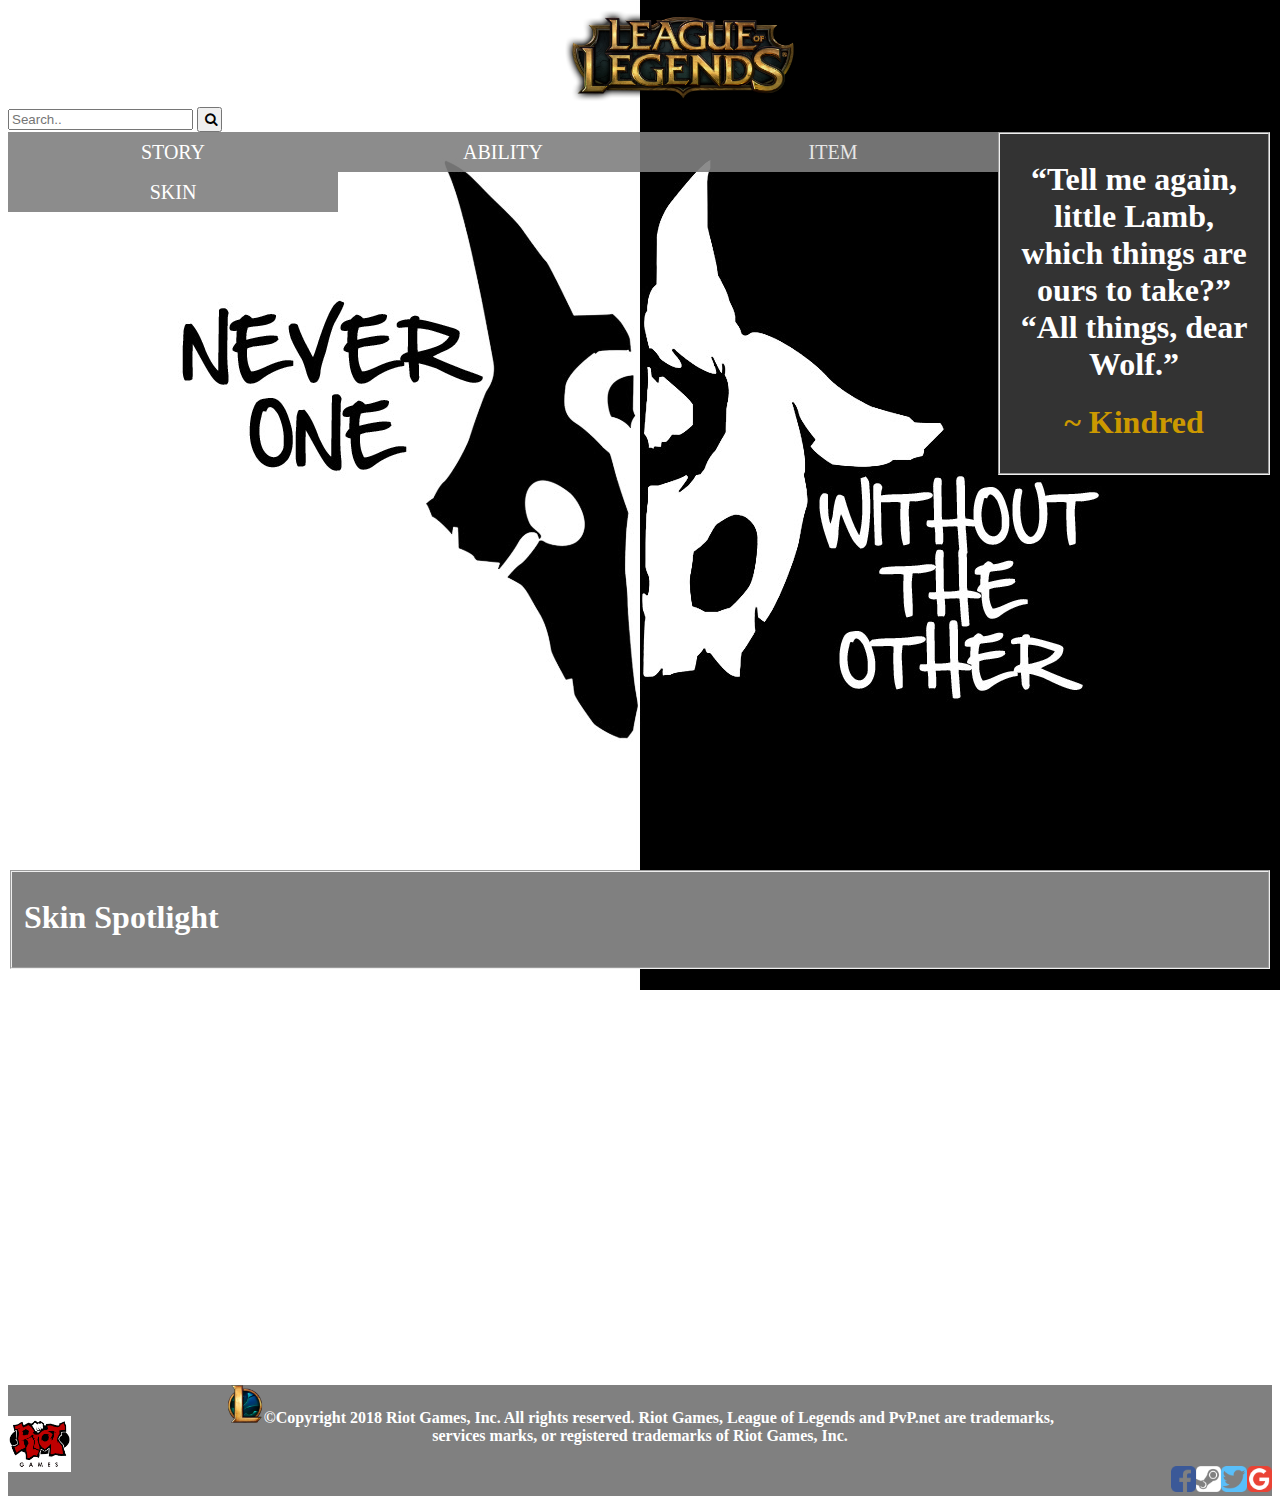
==== web/index.html @ 6430d305 "add file" ====
<!DOCTYPE html>
<html>
<head>
	<title>index</title>
	<link rel="stylesheet" type="text/css" href="styleerm.css">
	<link rel="stylesheet" href="https://cdnjs.cloudflare.com/ajax/libs/font-awesome/4.7.0/css/font-awesome.min.css">

<style>
</style>
</head>
<body>
	<header>
	<a href="index.html">
	<img src="image/lol.png" heigth="150" width="250"></a>
	<input type="text" placeholder="Search.." name="search">
      <button type="submit" style="height: 25px;width:25px">
      	<i class="fa fa-search"></i>
      </button>
	</header>
	<ul>
		<li><a>STORY</a>
			<ul>
				<li><a href="story.html">LEARN MORE</a></li>
			</ul></li>
		<li><a>ABILITY</a>
		<ul>
				<li><a href="ablility.html">Mark of the Kindred</a></li>
				<li><a href="ablility.html">Dance of Arrows</a></li>
				<li><a href="ablility.html">Wolf's Frenzy</a></li>
				<li><a href="ablility.html">Mounting Dread</a></li>
				<li><a href="ablility.html">Lamb's Respite</a></li>
			</ul></li>
		<li><a>ITEM</a>
			<ul>
				<li><a href="item.html">For ADC</a></li>
				<li><a href="item.html">For Jungle</a></li>
				<li><a href="item.html">For Top(Not Recommended)</a></li>
				<li><a href="item.html">For Mid(Not Recommended)</a></li>
				<li><a href="item.html">For Support(Not Recommended)</a></li>
			</ul>
		</li>
		<li><a>SKIN</a>
			<ul>
				<li><a href="https://vignette.wikia.nocookie.net/leagueoflegends/images/a/a6/Kindred_OriginalSkin.jpg/revision/latest?cb=20170615234802">DEFAULT</a></li>
				<li><a href="https://vignette.wikia.nocookie.net/leagueoflegends/images/b/b9/Kindred_ShadowfireSkin.jpg/revision/latest?cb=20170615234824">SHADOWFIRE</a></li>
				<li><a href="https://vignette.wikia.nocookie.net/leagueoflegends/images/8/83/Kindred_SuperGalaxySkin.jpg/revision/latest?cb=20170615234843">SUPER GALAXY</a></li>
			</ul></li>
	</ul>
	<fieldset style="text-align: center; background-color:#333333;">
		<h1>“Tell me again, little Lamb, which things are ours to take?”<br>
			“All things, dear Wolf.”<br></h1>
			<h1 style="color: #cc9900">~ Kindred</h1>
	</fieldset>
	
	<iframe width="500" height="315" src="https://www.youtube.com/embed/h0Pwn7G-eLE" frameborder="0" allow="autoplay; encrypted-media"></iframe>
	<iframe width="500" height="315" src="https://www.youtube.com/embed/wpQRZCoMKGs" frameborder="0" allow="autoplay; encrypted-media"></iframe><br>
	<fieldset style="background-color: grey;"><h1>Skin Spotlight</h1></fieldset>
	<iframe width="500" height="315" src="https://www.youtube.com/embed/PQEwSQSeS44" frameborder="0" allow="autoplay; encrypted-media" allowfullscreen></iframe>
	<iframe width="560" height="315" src="https://www.youtube.com/embed/24TtaTqI8v0" frameborder="0" allow="autoplay; encrypted-media" allowfullscreen></iframe>
	<footer>
		<h4><a href="https://na.leagueoflegends.com/en/"><img src="image/1.png" height="3%" width="3%"></a>&copy;Copyright 2018 Riot Games, Inc. All rights reserved. Riot Games, League of Legends and PvP.net are trademarks, <br>services marks, or registered trademarks of Riot Games, Inc.</h4>
		<div class="contect">
			<a href="http://forums.na.leagueoflegends.com/board/showthread.php?t=106440"><img src="image/google.png"></a>
			<a href="https://twitter.com/leagueoflegends"><img src="image/twitter.png"></a>
			<a href="https://steamcommunity.com/app/20590"><img src="image/steam.png"></a>
			<a href="https://www.facebook.com/leagueoflegends/"><img src="image/facebook.png"></a>
			<div class="riot">
				<a href="https://www.riotgames.com/en"><img src="image/riot.png"></a>
	</footer>
</boday>
</html>
---- web/styleerm.css ----
body{
		background-image: url("background.jpg");
		background-repeat: no-repeat;
		background-attachment: fixed;
		background-position: center;
		color: white;	
}
header img{
	 display: block;
   margin-left: 550px;
   margin-right:550px;
}
button{
	
}
ul{
	margin: 0px;
	padding: 0px;
	list-style: none;

}
ul li{
	float: left;
	width: 330px;
	height: 40px;
	background-color: grey;
	opacity: .9;
	line-height: 40px;
	text-align: center;
	font-size: 20px;
}
ul li a{
	text-decoration: none;
	color: white;
	display: block;
}
ul li a:hover{
	background-color: tomato;
}
ul li ul li{
	display: none;
}
ul li:hover ul li{
	display: block;
}

footer{
	color: white;
	clear:both;
	margin-top: 20px;
	background-color: grey; 
	text-align: center;
	padding-bottom: 30px;
	bottom: 0;
	left: 0;
	right: 0;
}

iframe{
	padding: 3%;
}
.contect img{
	height: 2%;
	width: 2%; 
	float: right;
}
.riot img{
	height: 5%;
	width:5%;
	float: left;
	margin-top:-50px;
}
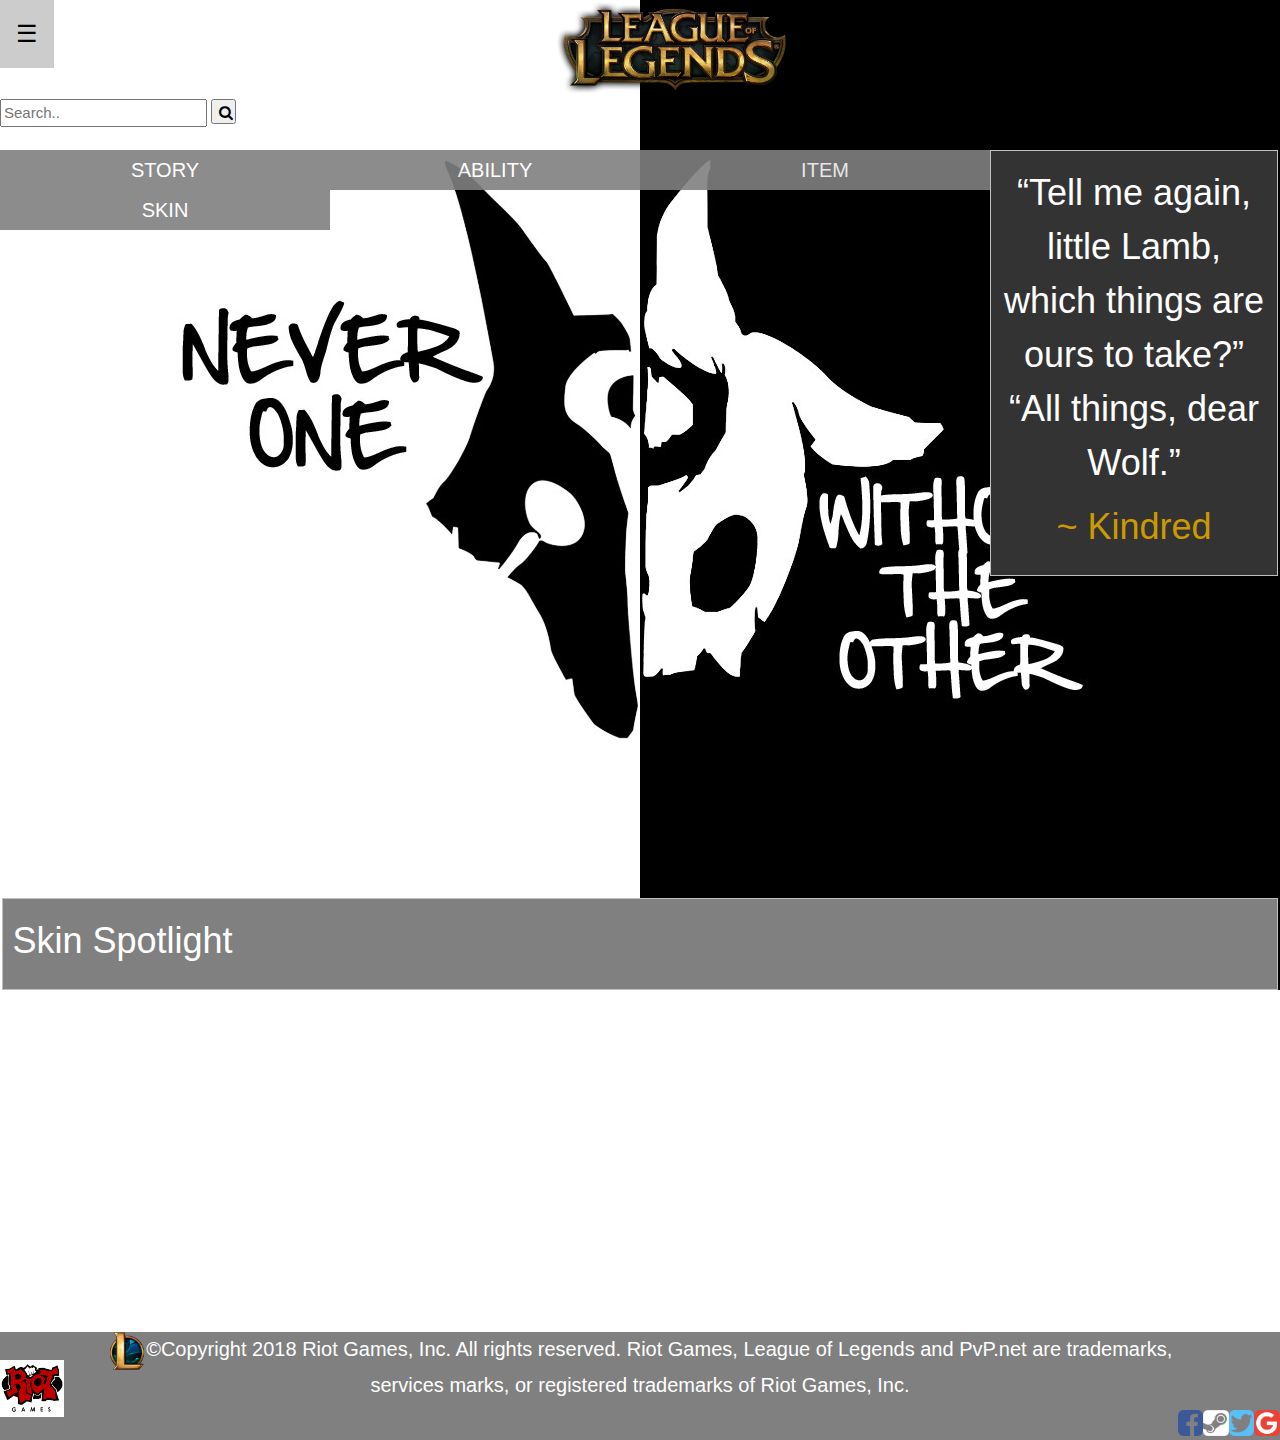
==== commit fe80d768: "iii" ====
--- a/web/index.html
+++ b/web/index.html
@@ -3,19 +3,71 @@
 <head>
 	<title>index</title>
 	<link rel="stylesheet" type="text/css" href="styleerm.css">
+	<link rel="stylesheet" href="https://www.w3schools.com/w3css/4/w3.css">
 	<link rel="stylesheet" href="https://cdnjs.cloudflare.com/ajax/libs/font-awesome/4.7.0/css/font-awesome.min.css">
-
+	<meta charset="UTF-8">
+	<meta name="viewport" content="width=device-width, initial-scale=1">
 <style>
 </style>
 </head>
 <body>
+	
 	<header>
+	<div class="head">
 	<a href="index.html">
-	<img src="image/lol.png" heigth="150" width="250"></a>
+	<img src="image/lol.png" heigth="150" width="250"></a></div>
+	<div class="search">
 	<input type="text" placeholder="Search.." name="search">
       <button type="submit" style="height: 25px;width:25px">
       	<i class="fa fa-search"></i>
       </button>
+  </div>
+
+
+
+  	<!-- Sidebar (hidden by default) -->
+<div class="sidebar">
+<nav class="w3-sidebar w3-bar-block w3-card w3-top w3-xlarge w3-animate-left" style="display:none;z-index:2;width:50%;max-width:500px; color: red" id="mySidebar">
+  <a href="javascript:void(0)" onclick="w3_close()"
+  class="w3-bar-item w3-button w3-animate-right" style="color: black">X</a>
+  <a href="index.html" onclick="w3_close()" class="w3-bar-item w3-button">Home</a>
+  <a href="story.html" onclick="w3_close()" class="w3-bar-item w3-button">Story</a>
+  <a href="ablility.html" onclick="w3_close()" class="w3-bar-item w3-button">Ability</a>
+  <a href="item.html" onclick="w3_close()" class="w3-bar-item w3-button">Item</a>
+  <a href="skin.html" onclick="w3_close()" class="w3-bar-item w3-button">Skin</a>
+</nav>
+
+
+<div class="w3-top">
+  <div class="w3-xlarge" style="min-width:500px; ">
+    <div class="w3-button w3-padding-16 w3-left" style="color: red" onclick="w3_open()">☰</div>
+    
+  </div>
+</div>
+  
+
+</div>
+</div>
+
+<!--Script to open and close sidebar-->
+<script>
+function w3_open() {
+    document.getElementById("mySidebar").style.display = "block";
+}
+ 
+function w3_close() {
+    document.getElementById("mySidebar").style.display = "none";
+}
+</script>
+
+
+
+
+
+      <div class="signup">
+      <a href="login.html">Login</a>
+      <a href="signup.html">Sign Up</a>
+  	  </div>
 	</header>
 	<ul>
 		<li><a>STORY</a>
@@ -41,9 +93,9 @@
 		</li>
 		<li><a>SKIN</a>
 			<ul>
-				<li><a href="https://vignette.wikia.nocookie.net/leagueoflegends/images/a/a6/Kindred_OriginalSkin.jpg/revision/latest?cb=20170615234802">DEFAULT</a></li>
-				<li><a href="https://vignette.wikia.nocookie.net/leagueoflegends/images/b/b9/Kindred_ShadowfireSkin.jpg/revision/latest?cb=20170615234824">SHADOWFIRE</a></li>
-				<li><a href="https://vignette.wikia.nocookie.net/leagueoflegends/images/8/83/Kindred_SuperGalaxySkin.jpg/revision/latest?cb=20170615234843">SUPER GALAXY</a></li>
+				<li><a href="skin.html">DEFAULT</a></li>
+				<li><a href="skin.html">SHADOWFIRE</a></li>
+				<li><a href="skin.html">SUPER GALAXY</a></li>
 			</ul></li>
 	</ul>
 	<fieldset style="text-align: center; background-color:#333333;">
@@ -52,8 +104,9 @@
 			<h1 style="color: #cc9900">~ Kindred</h1>
 	</fieldset>
 	
-	<iframe width="500" height="315" src="https://www.youtube.com/embed/h0Pwn7G-eLE" frameborder="0" allow="autoplay; encrypted-media"></iframe>
-	<iframe width="500" height="315" src="https://www.youtube.com/embed/wpQRZCoMKGs" frameborder="0" allow="autoplay; encrypted-media"></iframe><br>
+	
+	<iframe width="560" height="315" src="https://www.youtube.com/embed/h0Pwn7G-eLE" frameborder="0" allow="autoplay; encrypted-media"></iframe>
+	<iframe width="560" height="315" src="https://www.youtube.com/embed/wpQRZCoMKGs" frameborder="0" allow="autoplay; encrypted-media"></iframe><br>
 	<fieldset style="background-color: grey;"><h1>Skin Spotlight</h1></fieldset>
 	<iframe width="500" height="315" src="https://www.youtube.com/embed/PQEwSQSeS44" frameborder="0" allow="autoplay; encrypted-media" allowfullscreen></iframe>
 	<iframe width="560" height="315" src="https://www.youtube.com/embed/24TtaTqI8v0" frameborder="0" allow="autoplay; encrypted-media" allowfullscreen></iframe>
@@ -63,9 +116,9 @@
 			<a href="http://forums.na.leagueoflegends.com/board/showthread.php?t=106440"><img src="image/google.png"></a>
 			<a href="https://twitter.com/leagueoflegends"><img src="image/twitter.png"></a>
 			<a href="https://steamcommunity.com/app/20590"><img src="image/steam.png"></a>
-			<a href="https://www.facebook.com/leagueoflegends/"><img src="image/facebook.png"></a>
+			<a href="https://www.facebook.com/leagueoflegends/"><img src="image/facebook.png"></a></div>
 			<div class="riot">
-				<a href="https://www.riotgames.com/en"><img src="image/riot.png"></a>
+				<a href="https://www.riotgames.com/en"><img src="image/riot.png"></a></div>
 	</footer>
-</boday>
+</body>
 </html>